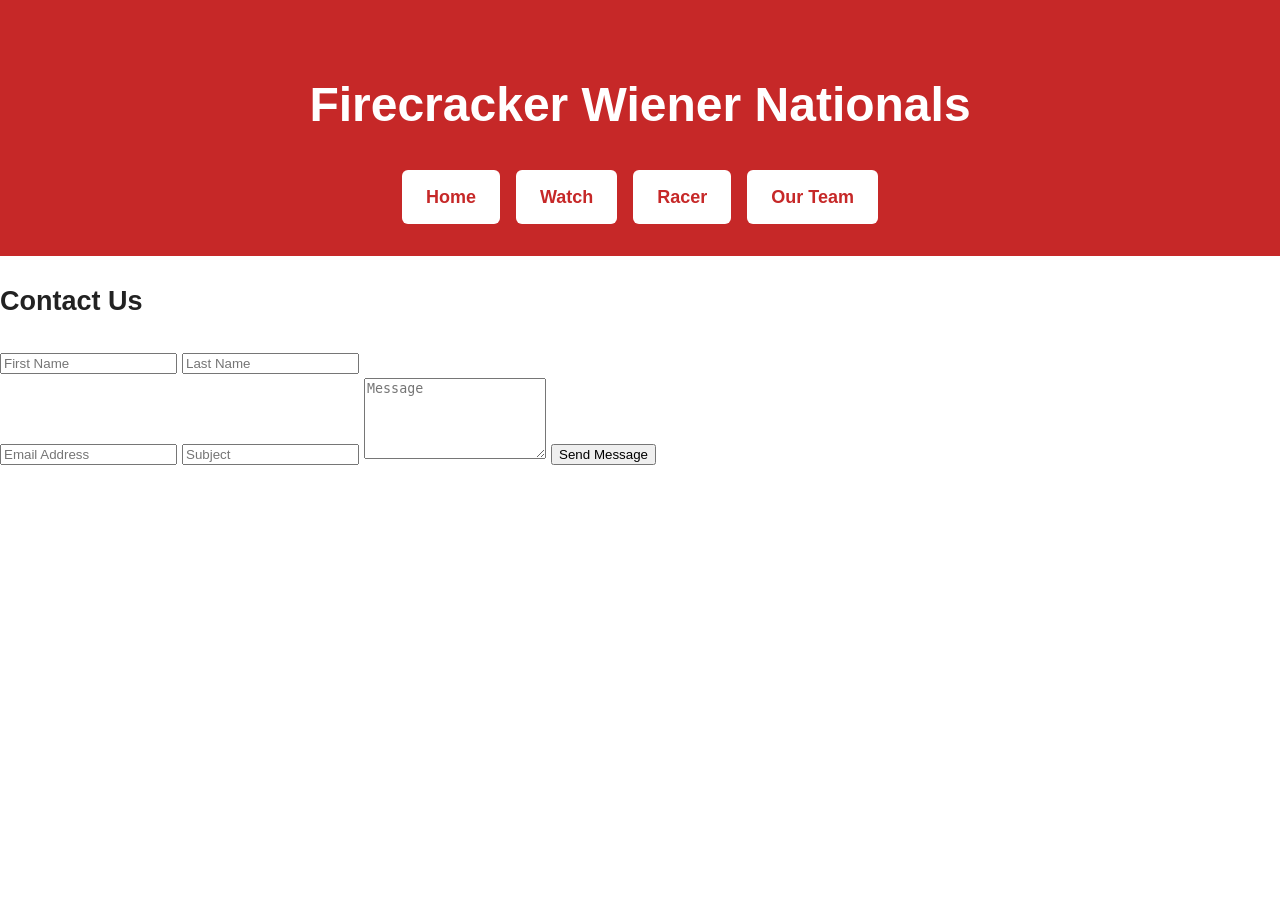
==== contact.html @ cca8f53a "Update form action URL in contact.html" ====
<!DOCTYPE html>
<html lang="en">
<head>
  <meta charset="UTF-8">
  <title>Contact – Firecracker Wiener Nationals</title>
  <link rel="stylesheet" href="css/style.css">
</head>
<body>

<header class="hero">
  <h1 class="site-title">Firecracker Wiener Nationals</h1>
  <nav class="nav">
    <a href="index.html" class="nav-box">Home</a>
    <a href="watch.html" class="nav-box">Watch</a>
    <a href="racer.html" class="nav-box">Racer</a>
    <a href="team.html" class="nav-box">Our Team</a>
  </nav>
</header>

<main>
  <section id="contact">
    <h2>Contact Us</h2>

    <form
      action="https://formspree.io/f/xdaakgzq"
      method="POST"
      class="contact-form"
    >
      <div class="form-group">
        <input type="text" name="firstName" placeholder="First Name" required>
        <input type="text" name="lastName" placeholder="Last Name" required>
      </div>

      <input type="email" name="email" placeholder="Email Address" required>
      <input type="text" name="subject" placeholder="Subject" required>

      <textarea name="message" placeholder="Message" rows="5" required></textarea>

      <button type="submit" class="btn">Send Message</button>
    </form>
  </section>
</main>

</body>
</html>
---- css/style.css ----
/* GLOBAL */
body {
  margin: 0;
  font-family: Arial, Helvetica, sans-serif;
  font-size: 18px;
  line-height: 1.7;
  color: #222;
}

/* HEADER */
.hero {
  background: #c62828;
  color: white;
  text-align: center;
  padding: 2rem 1rem;
}

.site-title {
  font-size: 3rem;
  margin-bottom: 1.5rem;
}

/* NAVIGATION */
.nav {
  display: flex;
  justify-content: center;
  gap: 1rem;
  flex-wrap: wrap;
}

.nav-box {
  background: white;
  color: #c62828;
  padding: 0.75rem 1.5rem;
  text-decoration: none;
  font-weight: bold;
  border-radius: 6px;
}

.nav-box:hover {
  background: #ffe5e5;
}

/* THREE COLUMN LAYOUT */
.three-column {
  display: grid;
  grid-template-columns: 1fr 2fr 1fr;
  gap: 2.5rem;
  padding: 3rem 2rem;
}

/* SPECIAL TEXT */
.event-date {
  font-size: 2.8rem;
  font-weight: bold;
  margin-bottom: 1rem;
}

.section-highlight {
  font-size: 1.8rem;
  font-weight: bold;
  margin-bottom: 1rem;
}

/* IMAGE */
.event-image {
  width: 100%;
  max-width: 300px;
  display: block;
  margin-bottom: 1.5rem;
  border-radius: 8px;
}

/* FOOTER */
footer {
  text-align: center;
  padding: 2rem;
  background: #eee;
}

footer a {
  font-weight: bold;
  color: #c62828;
  text-decoration: none;
}

.footer-disclaimer {
  font-size: 0.9rem;
  color: #555;
  max-width: 900px;
  margin: 0.75rem auto 0;
}

/* RESPONSIVE */
@media (max-width: 900px) {
  .three-column {
    grid-template-columns: 1fr;
  }

  .site-title {
    font-size: 2.3rem;
  }
}
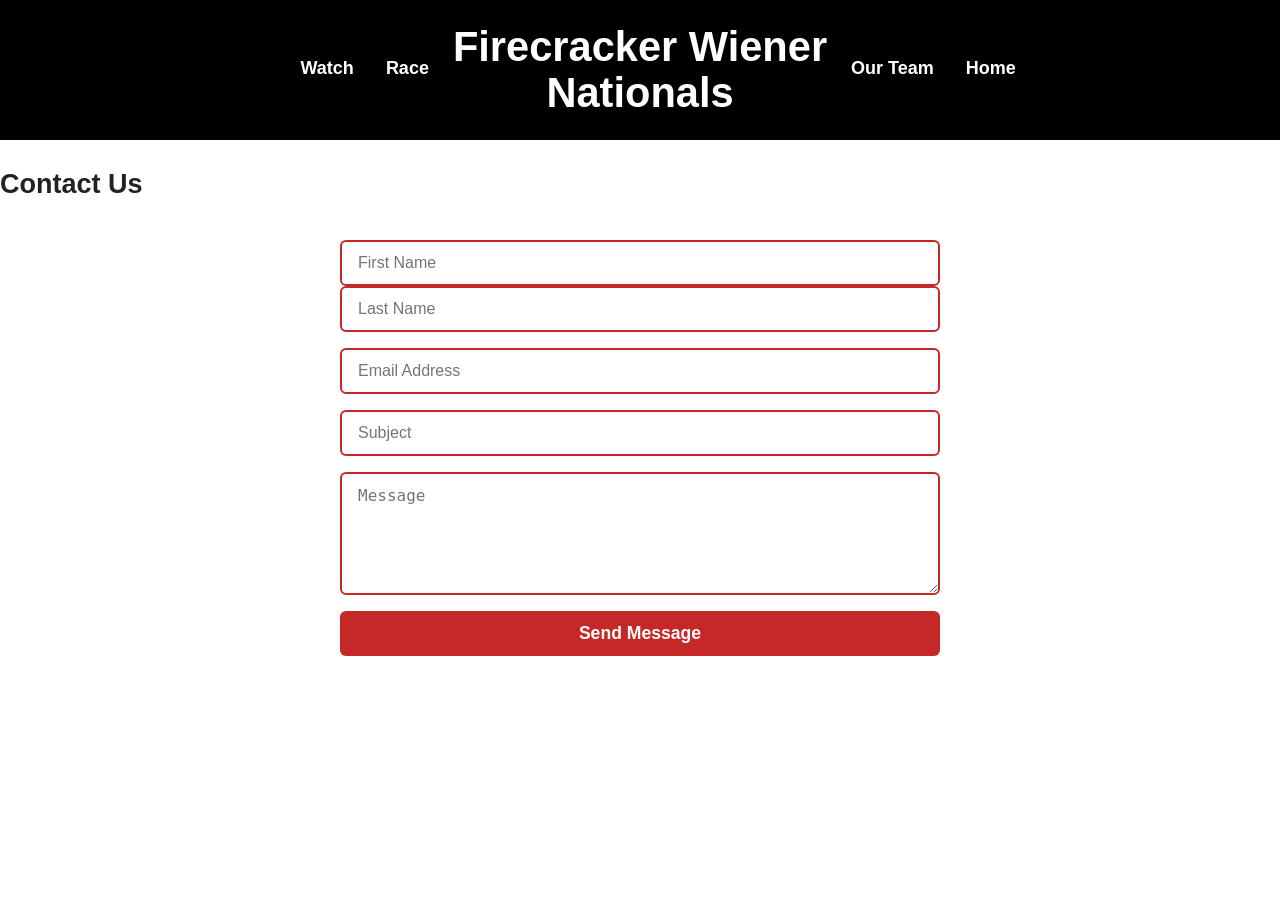
==== commit e144774c: "Update contact.html" ====
--- a/contact.html
+++ b/contact.html
@@ -7,16 +7,26 @@
 </head>
 <body>
 
-<header class="hero">
-  <h1 class="site-title">Firecracker Wiener Nationals</h1>
-  <nav class="nav">
-    <a href="index.html" class="nav-box">Home</a>
-    <a href="watch.html" class="nav-box">Watch</a>
-    <a href="racer.html" class="nav-box">Racer</a>
-    <a href="team.html" class="nav-box">Our Team</a>
-  </nav>
+<!-- HEADER -->
+  <header class="hero">
+  <div class="header-row">
+    <nav class="nav header-nav">
+      <a href="watch.html" class="nav-box">Watch</a>
+      <a href="race.html" class="nav-box">Race</a>
+    </nav>
+
+    <h1 class="site-title">
+      Firecracker Wiener<br>
+      <span>Nationals</span>
+    </h1>
+
+    <nav class="nav header-nav">
+      <a href="team.html" class="nav-box">Our Team</a>
+      <a href="index.html" class="nav-box">Home</a>
+    </nav>
+  </div>
 </header>
-
+  
 <main>
   <section id="contact">
     <h2>Contact Us</h2>
--- a/css/style.css
+++ b/css/style.css
@@ -9,36 +9,69 @@
 
 /* HEADER */
 .hero {
-  background: #c62828;
+  background-color: #000 !important; /* force black */
   color: white;
-  text-align: center;
-  padding: 2rem 1rem;
+  padding: 1.5rem 1rem;
+}
+
+.header-row {
+  display: flex;
+  align-items: center;
+  justify-content: space-between;
+  gap: 1.5rem;
+  max-width: 1300px;
+  margin: 0 auto;
+}
+
+.header-nav {
+  flex: 1;                 /* each nav takes equal space */
+  display: flex;
+}
+
+.header-nav:first-child {
+  justify-content: flex-end;   /* push left nav buttons left */
+  gap: 2rem;                   /* space between Watch / Race */
+}
+
+.header-nav:last-child {
+  justify-content: flex-start; /* push right nav buttons right */
+  gap: 2rem;                   /* space between Our Team / Contact */
 }
 
 .site-title {
-  font-size: 3rem;
-  margin-bottom: 1.5rem;
+  text-align: center;
+  font-size: 2.6rem;
+  margin: 0;
+  line-height: 1.1;
+  white-space: nowrap;
+}
+
+.site-title span {
+  display: block;
+  font-size: 2.6rem;
 }
 
 /* NAVIGATION */
 .nav {
   display: flex;
-  justify-content: center;
-  gap: 1rem;
+  justify-content: space-evenly; /* evenly spaces menu links across the nav */
   flex-wrap: wrap;
+  max-width: 800px; /* optional: keeps nav from stretching too far on large screens */
+  margin: 0 auto;   /* center the nav */
 }
 
 .nav-box {
-  background: white;
-  color: #c62828;
-  padding: 0.75rem 1.5rem;
+  background: none;
+  color: white;
+  padding: 0.25rem 0;
   text-decoration: none;
   font-weight: bold;
-  border-radius: 6px;
+  border-bottom: 2px solid transparent;
+  transition: border-color 0.2s ease;
 }
 
 .nav-box:hover {
-  background: #ffe5e5;
+  border-bottom: 2px solid white;
 }
 
 /* THREE COLUMN LAYOUT */
@@ -47,6 +80,12 @@
   grid-template-columns: 1fr 2fr 1fr;
   gap: 2.5rem;
   padding: 3rem 2rem;
+  text-align: center; /* center text in all columns */
+}
+
+.column img {
+  display: block;
+  margin: 0 auto; /* center images in their column */
 }
 
 /* SPECIAL TEXT */
@@ -101,3 +140,100 @@
     font-size: 2.3rem;
   }
 }
+/* CONTACT FORM */
+.contact-form {
+  max-width: 600px;
+  margin: 2rem auto; /* centers the form horizontally */
+  display: flex;
+  flex-direction: column;
+  gap: 1rem;
+  text-align: center; /* centers the text inside inputs/buttons */
+}
+
+.name-row {
+  display: flex;
+  gap: 1rem;
+}
+
+.name-row input {
+  flex: 1; /* first and last name take equal space */
+}
+
+.contact-form input,
+.contact-form textarea {
+  width: 100%;
+  padding: 0.75rem 1rem;
+  border: 2px solid #c62828;
+  border-radius: 6px;
+  font-size: 1rem;
+  box-sizing: border-box;
+  text-align: left; /* keep text inside inputs left-aligned */
+}
+
+.contact-form input:focus,
+.contact-form textarea:focus {
+  outline: none;
+  border-color: #ff5252;
+}
+
+.contact-form button {
+  background: #c62828;
+  color: white;
+  padding: 0.75rem 1.5rem;
+  font-size: 1.1rem;
+  font-weight: bold;
+  border: none;
+  border-radius: 6px;
+  cursor: pointer;
+  transition: background 0.3s ease;
+}
+
+.contact-form button:hover {
+  background: #ff5252;
+}
+
+/* Responsive for small screens */
+@media (max-width: 500px) {
+  .name-row {
+    flex-direction: column;
+  }
+}
+
+.team-grid {
+  display: grid;
+  grid-template-columns: repeat(auto-fit, minmax(220px, 1fr));
+  gap: 2rem;
+  padding: 2rem;
+  text-align: center;
+}
+
+.team-member img {
+  width: 100%;
+  max-width: 220px;
+  aspect-ratio: 1 / 1;
+  object-fit: cover;
+  border-radius: 4px;
+}
+
+.team-member p {
+  margin-top: 0.5rem;
+  font-size: 0.95rem;
+}
+
+.champion {
+  margin-top: 2rem;
+  text-align: center;
+}
+
+.champion img {
+  width: 100%;
+  max-width: 350px;
+  border-radius: 10px;
+  margin: 0 auto 0.75rem;
+  display: block;
+}
+
+.champion-text {
+  font-size: 1.2rem;
+  font-weight: bold;
+}
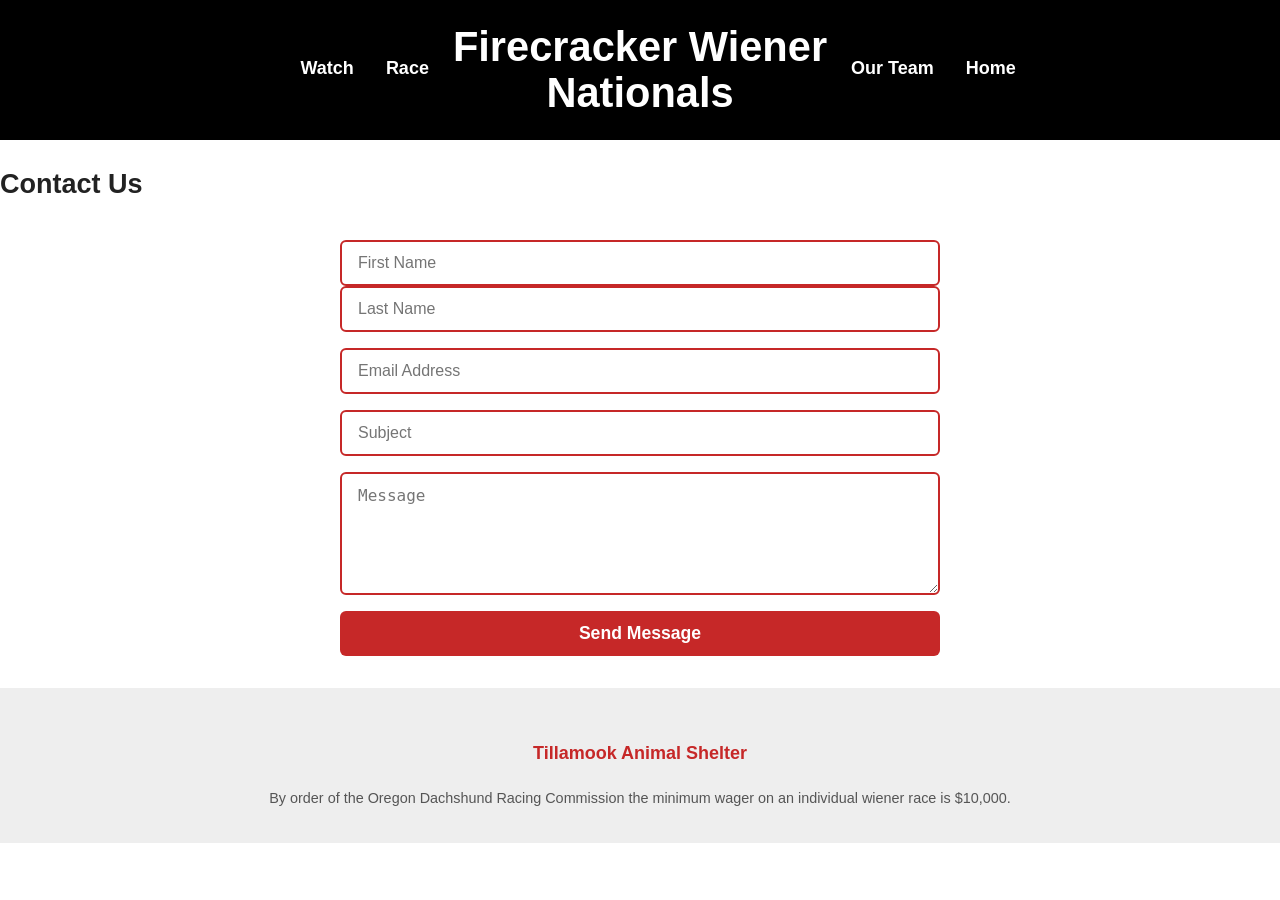
==== commit 6de53fb4: "Add images and update pages/footers Add new image assets and make UI/footer/text updates across seve" ====
--- a/contact.html
+++ b/contact.html
@@ -51,5 +51,18 @@
   </section>
 </main>
 
+  <!-- FOOTER -->
+  <footer>
+    <p>
+      <a href="http://tillamookanimalshelter.org" target="_blank">
+        Tillamook Animal Shelter
+      </a>
+    </p>
+    <p class="footer-disclaimer">
+      By order of the Oregon Dachshund Racing Commission the minimum wager
+      on an individual wiener race is $10,000.
+    </p>
+  </footer>
+
 </body>
 </html>
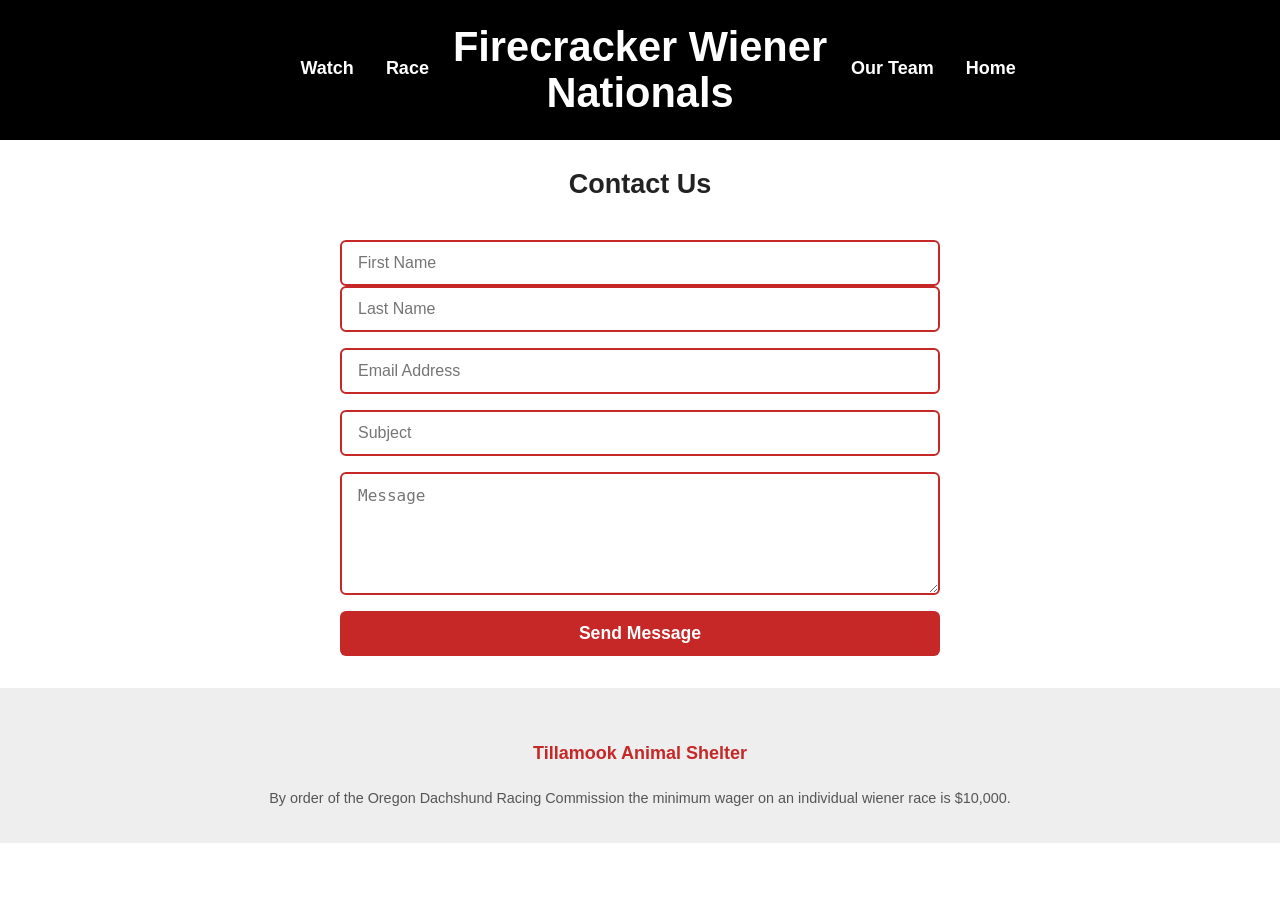
==== commit 88270d72: "Add responsive styles; update team & contact Introduce responsive styling for the Watch and Race pag" ====
--- a/contact.html
+++ b/contact.html
@@ -29,7 +29,7 @@
   
 <main>
   <section id="contact">
-    <h2>Contact Us</h2>
+    <h2 style="text-align:center;">Contact Us</h2>
 
     <form
       action="https://formspree.io/f/xdaakgzq"
--- a/css/style.css
+++ b/css/style.css
@@ -74,6 +74,49 @@
   border-bottom: 2px solid white;
 }
 
+/* WATCH PAGE IMAGES */
+.watch-images {
+  display: flex;
+  gap: 1.5rem;
+  justify-content: center;
+  margin-top: 2rem;
+  flex-wrap: wrap;
+}
+.watch-images img {
+  max-width: 400px;
+  width: 100%;
+  border-radius: 8px;
+  flex: 1 1 300px;
+}
+
+@media (max-width: 700px) {
+  .watch-images {
+    flex-direction: column;
+    align-items: center;
+  }
+  .watch-images img {
+    max-width: 95vw;
+  }
+}
+
+/* RACE PAGE: WANNA RACE TEXT */
+.wanna-race-text {
+  text-align: center;
+  margin-top: 2rem;
+  margin-bottom: 2rem;
+  font-size: 3rem;
+  font-weight: bold;
+  color: #fff;
+  text-shadow: 2px 2px 8px #000;
+}
+
+@media (max-width: 700px) {
+  .wanna-race-text {
+    font-size: 2rem;
+    padding: 0 1rem;
+  }
+}
+
 /* THREE COLUMN LAYOUT */
 .three-column {
   display: grid;
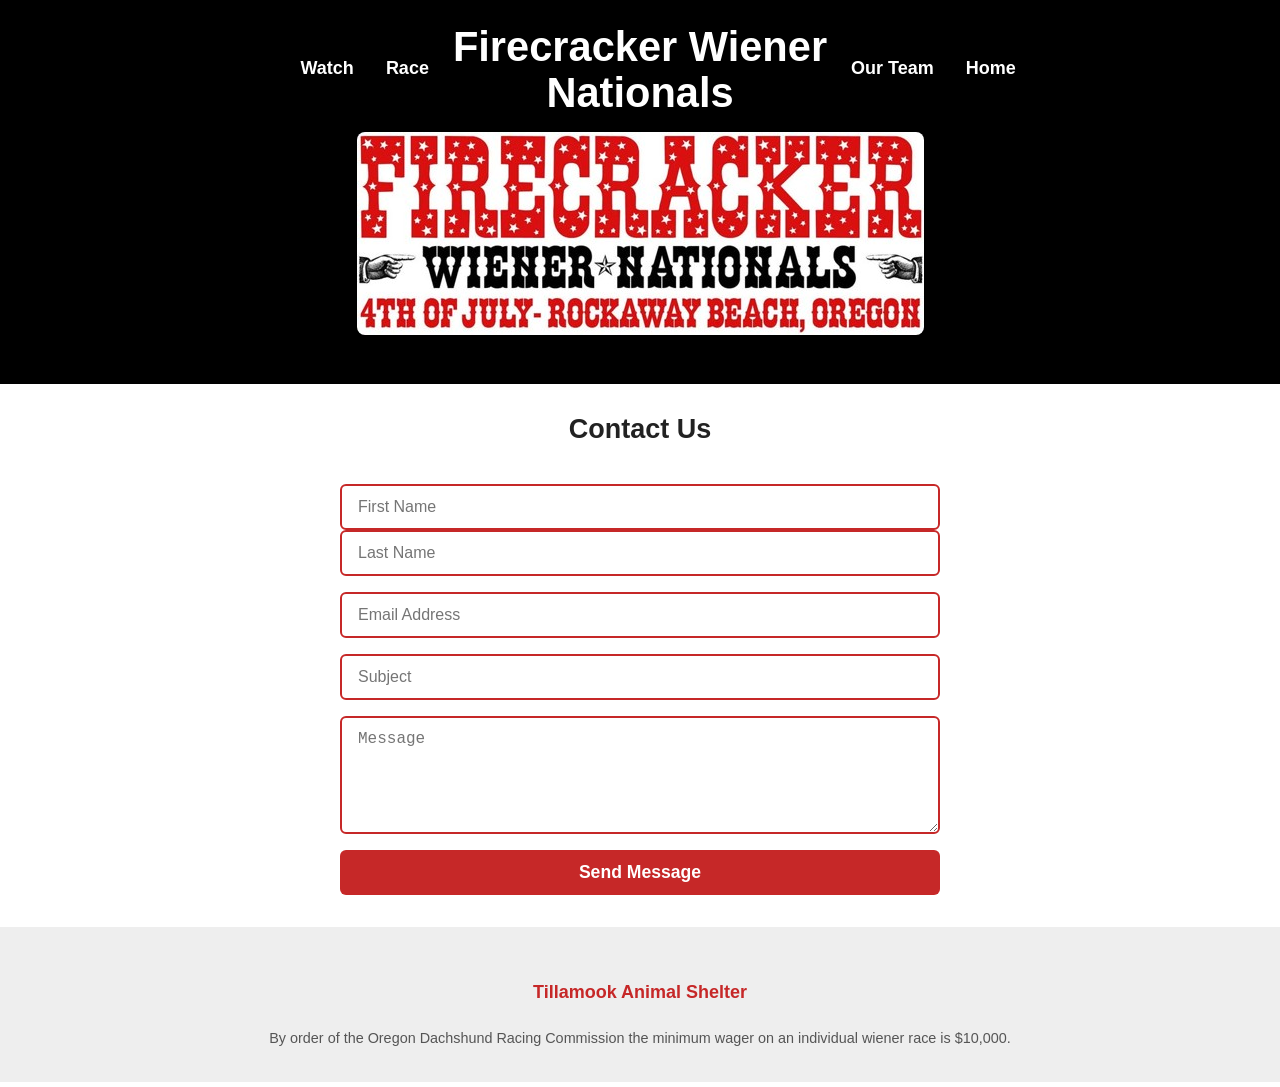
==== commit 13e22f1d: "Add Facebook banner to pages and UI tweaks Insert a centered Facebook banner into the header on inde" ====
--- a/contact.html
+++ b/contact.html
@@ -24,6 +24,9 @@
       <a href="team.html" class="nav-box">Our Team</a>
       <a href="index.html" class="nav-box">Home</a>
     </nav>
+  </div>
+  <div style="width:100%;text-align:center;margin-top:1rem;margin-bottom:1rem;">
+    <img src="images/facebook_banner.jpg" alt="Facebook Banner" style="max-width:100%;height:auto;border-radius:8px;">
   </div>
 </header>
   
